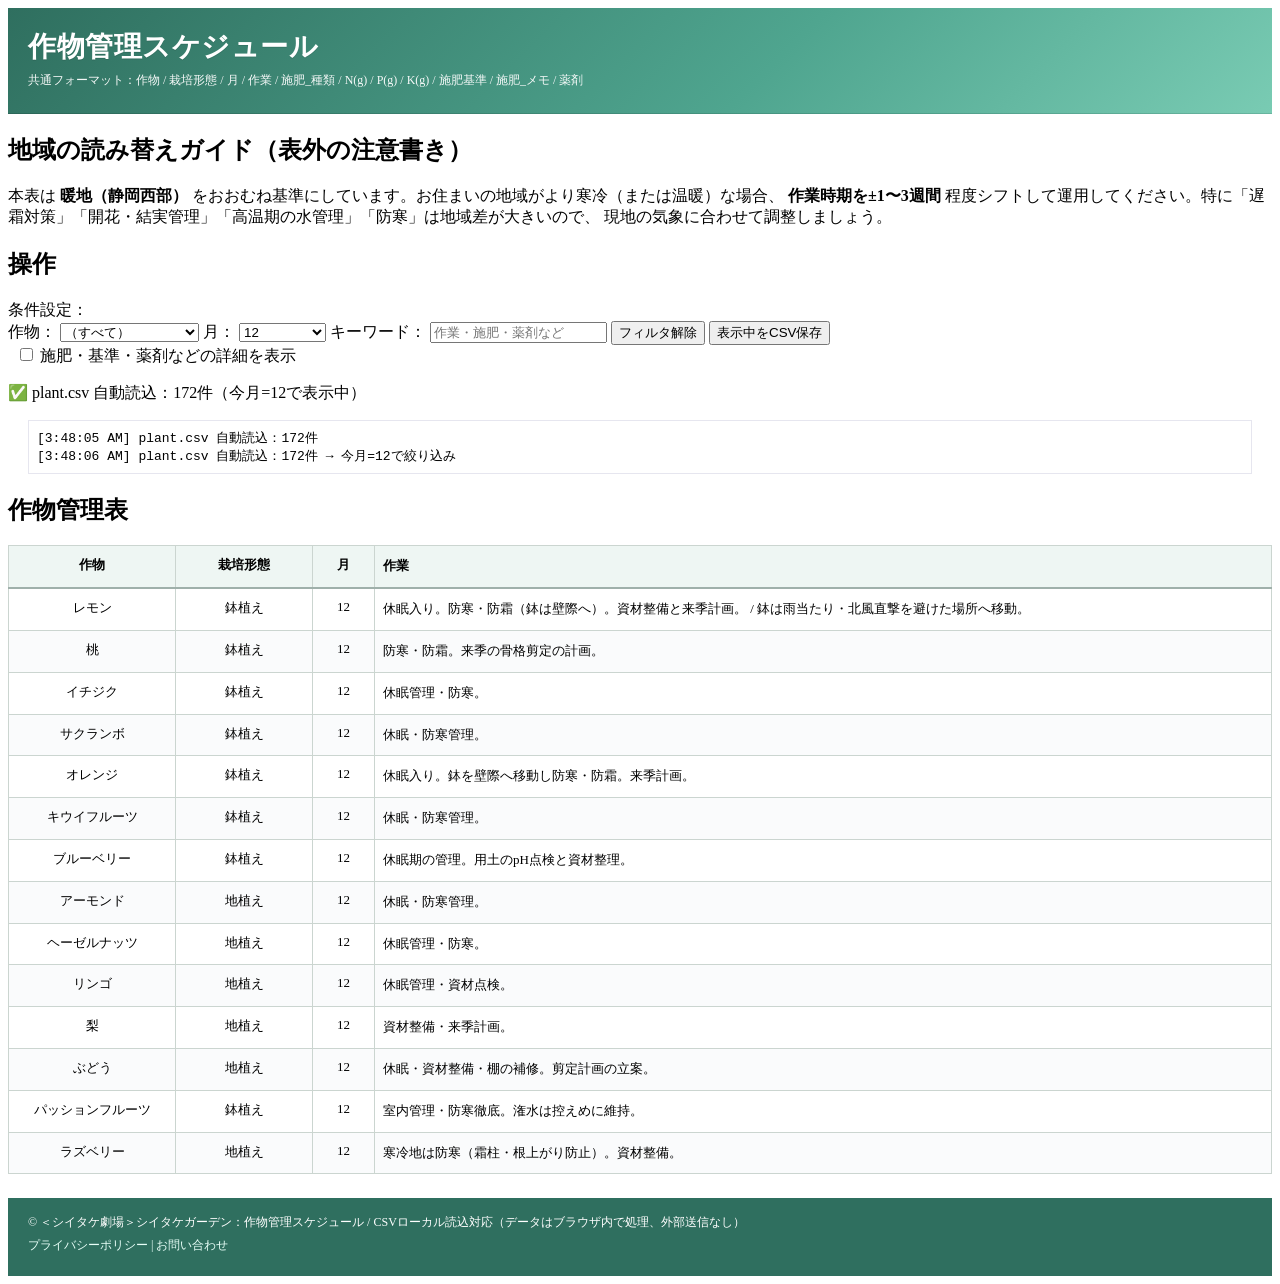
==== index.html @ 80ec555b "Update index.html" ====
<!DOCTYPE html>
<html lang="ja">
<head>
  
  <meta charset="UTF-8" />
  <meta name="viewport" content="width=device-width, initial-scale=1" />
  <title>シイタケ劇場－シイタケガーデン：作物管理スケジュール</title>
  <link rel="stylesheet" href="styles.css" />
  <meta name="color-scheme" content="light dark" />
  
 <!-- ▼▼ AdSense申請用（審査コード) ▼▼ -->
<!--  https://pagead2.googlesyndication.com/pagead/js/adsbygoogle.js?client=ca-pub-あなたのID</script> -->
  <!-- ▲▲ ここまで ▲▲ -->

</head>
  
<body>
  <header>
    <h1>作物管理スケジュール</h1>
    <p class="subtitle">
      共通フォーマット：作物 / 栽培形態 / 月 / 作業 / 施肥_種類 / N(g) / P(g) / K(g) / 施肥基準 / 施肥_メモ / 薬剤
    </p>
  </header>

  <section class="notice" aria-labelledby="region-note-title">
    <h2 id="region-note-title">地域の読み替えガイド（表外の注意書き）</h2>
    <p>
      本表は <strong>暖地（静岡西部）</strong> をおおむね基準にしています。お住まいの地域がより寒冷（または温暖）な場合、
      <strong>作業時期を±1〜3週間</strong> 程度シフトして運用してください。特に「遅霜対策」「開花・結実管理」「高温期の水管理」「防寒」は地域差が大きいので、
      現地の気象に合わせて調整しましょう。
    </p>
  </section>

  <section class="controls" aria-labelledby="controls-title">
        
    <h2 id="controls-title" class="sr-only">操作</h2>

    <div class="upload">
      <label for="csvFile">条件設定：</label>
      <input type="file" id="csvFile" accept=".csv" style="position:absolute;width:1px;height:1px;opacity:0;pointer-events:none;" aria-hidden="true" />
      <!--<input type="file" id="csvFile" accept=".csv" />-->
    <!-- <button id="loadSample" type="button">サンプルCSVを読み込む</button>-->
      <button id="loadSample" type="button" hidden style="display:none">サンプルCSVを読み込む</button>
    </div>

    <div class="filters" role="group" aria-label="フィルタ">
      <label>作物：
        <select id="cropFilter" aria-label="作物フィルタ">
          <option value="">（すべて）</option>
        </select>
      </label>
      <label>月：
        <select id="monthFilter" aria-label="月フィルタ">
          <option value="">（すべて）</option>
        </select>
      </label>
      <label>キーワード：
        <input type="text" id="keyword" placeholder="作業・施肥・薬剤など" />
      </label>
      <button id="clearFilters" type="button">フィルタ解除</button>
      <button id="exportCsv" type="button">表示中をCSV保存</button>
    </div>
    
    <!-- 施肥以降の詳細列を表示/非表示するスイッチ -->
    <label style="margin-left:8px;">
      <input type="checkbox" id="toggleDetails" />
      施肥・基準・薬剤などの詳細を表示
    </label>

    
    <p id="status" class="status" role="status" aria-live="polite">
      🔄 CSV未読込：上の「サンプルCSVを読み込む」か「CSVを読み込む」を実行してください。
    </p>
    <!-- 任意：画面で原因切り分けしやすい簡易ログ -->
    <pre id="debugLog" style="white-space:pre-wrap;background:#fff;border:1px solid #e6e6ef;padding:8px;margin:8px 20px;"></pre>
  </section>

  <section class="table-wrap" aria-labelledby="table-title">
    <h2 id="table-title" class="sr-only">作物管理表</h2>
    <table id="schedule">
      <thead>
        <tr>
          <th scope="col">作物</th>
          <th scope="col">栽培形態</th>
          <th scope="col">月</th>
          <th scope="col">作業</th>
          <th scope="col">施肥_種類</th>
          <th scope="col">N(g)</th>
          <th scope="col">P(g)</th>
          <th scope="col">K(g)</th>
          <th scope="col">施肥基準</th>
          <th scope="col">施肥_メモ</th>
          <th scope="col">薬剤</th>
        </tr>
      </thead>
      <tbody></tbody>
    </table>
  </section>

<footer>
  <p>
    © ＜シイタケ劇場＞シイタケガーデン：作物管理スケジュール /
    CSVローカル読込対応（データはブラウザ内で処理、外部送信なし）
  </p>  
  <p>
    <a href="./privacy.html">プライバシーポリシー</a>  <a>|</a> 
    <a href="./contact.html">お問い合わせ</a> 
  </p>
</footer>

  
  <!-- 安心版 app.js（フォールバック・ヘッダー診断・1〜12月固定・ログ） -->
  <script src="app.js?v=20260204"></script>
</body>
</html>
---- styles.css ----
/* ===== 共通（ベース） ===== */
#schedule {
  width: 100%;
  background: #fff;
  border-collapse: collapse;
  table-layout: fixed;        /* ← 重複していた指定をここだけに集約 */
}
#schedule th, #schedule td {
  border: 1px solid #cbd5d0;
  padding: 10px 8px;
  vertical-align: top;
  font-size: 13px;
  white-space: normal;
  overflow-wrap: anywhere;
  word-break: break-word;
}
#schedule thead th {
  position: sticky; top: 0; z-index: 2;
  background: #eef6f3;
  border-bottom: 2px solid #9fb0aa;
  text-align: left;
}
/* 列幅のベース：3=月、4=作業 */
#schedule th:nth-child(1), #schedule td:nth-child(1) {
  width: 150px; text-align: center; white-space: nowrap;
}
#schedule th:nth-child(2), #schedule td:nth-child(2) {
  width: 120px; text-align: center; white-space: nowrap;
}
#schedule th:nth-child(3), #schedule td:nth-child(3) {
  width: 45px; text-align: center; white-space: nowrap;
}
#schedule th:nth-child(4), #schedule td:nth-child(4) {
  line-height: 1.6;
}
/* 交互色＆ホバー */
#schedule tbody tr:nth-child(even) { background: #fafbfc; }
#schedule tbody tr:hover { background: #f2f8f6; }

/* ===== 詳細OFF：5列目以降を非表示（この一組のみでOK） ===== */
#schedule:not(.show-details) th:nth-child(n+5),
#schedule:not(.show-details) td:nth-child(n+5) { display: none; }

/* ===== 詳細ON：差分（数値列の幅をタイト化） ===== */
#schedule.show-details th:nth-child(6),
#schedule.show-details td:nth-child(6),
#schedule.show-details th:nth-child(7),
#schedule.show-details td:nth-child(7),
#schedule.show-details th:nth-child(8),
#schedule.show-details td:nth-child(8) {
  text-align: right;
  width: 40px; max-width: 40px;
  white-space: nowrap; overflow: hidden; text-overflow: ellipsis;
}

/* ===== スマホ最適化（作業列のみ最小限） ===== */
@media (max-width: 600px) {
  #schedule th:nth-child(4), #schedule td:nth-child(4) {
    width: 260px; max-width: 260px;
  }
}

/* ===== ヘッダーの装飾は現状踏襲 ===== */
header {
  background: linear-gradient(135deg, #2f6f5f 0%, #4fa58f 60%, #79cbb3 100%);
  color: #fff; padding: 20px 20px 24px;
  border-bottom: 1px solid rgba(0,0,0,0.08);
}
header h1 {
  margin: 0 0 6px;
  font-size: clamp(20px, 3vw, 28px);
  letter-spacing: .02em;
  text-shadow: 0 1px 0 rgba(0,0,0,.1);
}
header .subtitle { margin: 0; font-size: 12px; opacity: .95; }
footer {
  padding: 12px 20px;
  font-size: 12px;
  color: #555;
}

/* ===== フッター（ヘッダーと同じく横いっぱいの帯） ===== */
footer {
  background: #2f6f5f;           /* 単色の場合 */
  /* ヘッダーと揃えたい場合は下のグラデーションを使う */
  /* background: linear-gradient(135deg, #2f6f5f 0%, #4fa58f 60%, #79cbb3 100%); */

  color: #ffffff;
  padding: 16px 20px;
  margin-top: 24px;
}

/* フッター内の文字 */
footer p {
  margin: 0 0 6px;
  font-size: 12px;
}

/* フッター内リンク */
footer a {
  color: #e8fff8;
  text-decoration: none;
  font-size: 12px;
}

footer a:hover {
  text-decoration: underline;
}
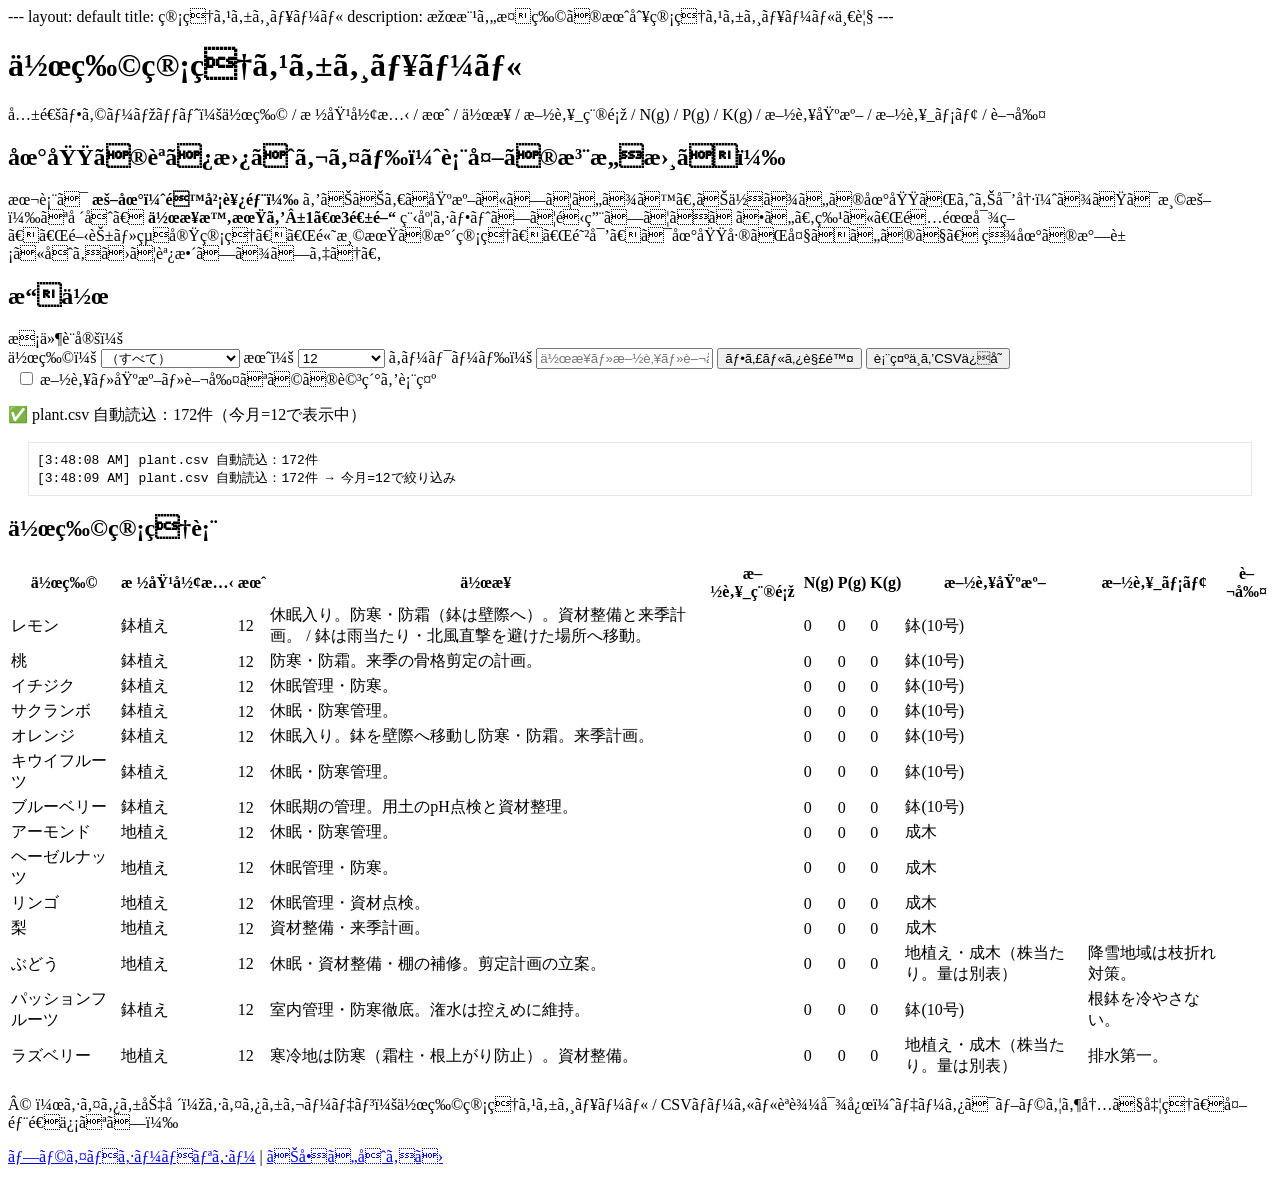
==== commit 2b6c60b8: "Update index.html" ====
--- a/index.html
+++ b/index.html
@@ -1,3 +1,9 @@
+---
+layout: default
+title: 管理スケジュール
+description: 果樹や植物の月別管理スケジュール一覧
+---
+<!--
 <!DOCTYPE html>
 <html lang="ja">
 <head>
@@ -8,12 +14,9 @@
   <link rel="stylesheet" href="styles.css" />
   <meta name="color-scheme" content="light dark" />
   
- <!-- ▼▼ AdSense申請用（審査コード) ▼▼ -->
-<!--  https://pagead2.googlesyndication.com/pagead/js/adsbygoogle.js?client=ca-pub-あなたのID</script> -->
-  <!-- ▲▲ ここまで ▲▲ -->
 
 </head>
-  
+  -->
 <body>
   <header>
     <h1>作物管理スケジュール</h1>
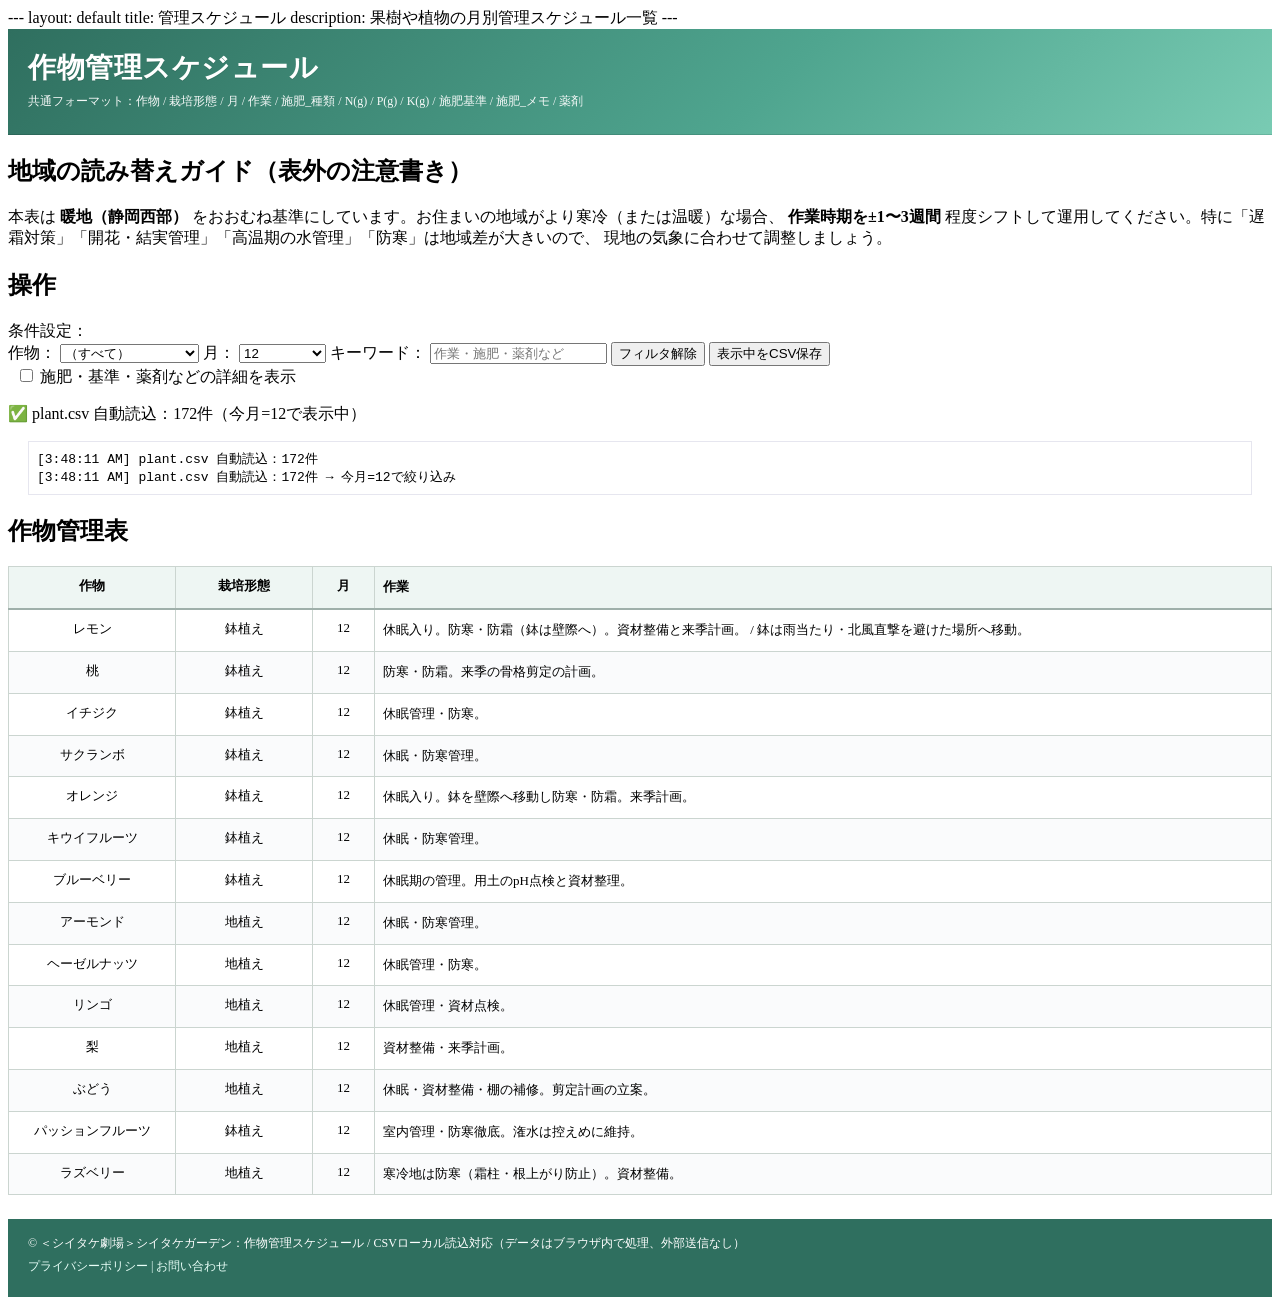
==== commit 9721e2f3: "Update index.html" ====
--- a/index.html
+++ b/index.html
@@ -3,7 +3,7 @@
 title: 管理スケジュール
 description: 果樹や植物の月別管理スケジュール一覧
 ---
-<!--
+
 <!DOCTYPE html>
 <html lang="ja">
 <head>
@@ -16,7 +16,7 @@
   
 
 </head>
-  -->
+
 <body>
   <header>
     <h1>作物管理スケジュール</h1>
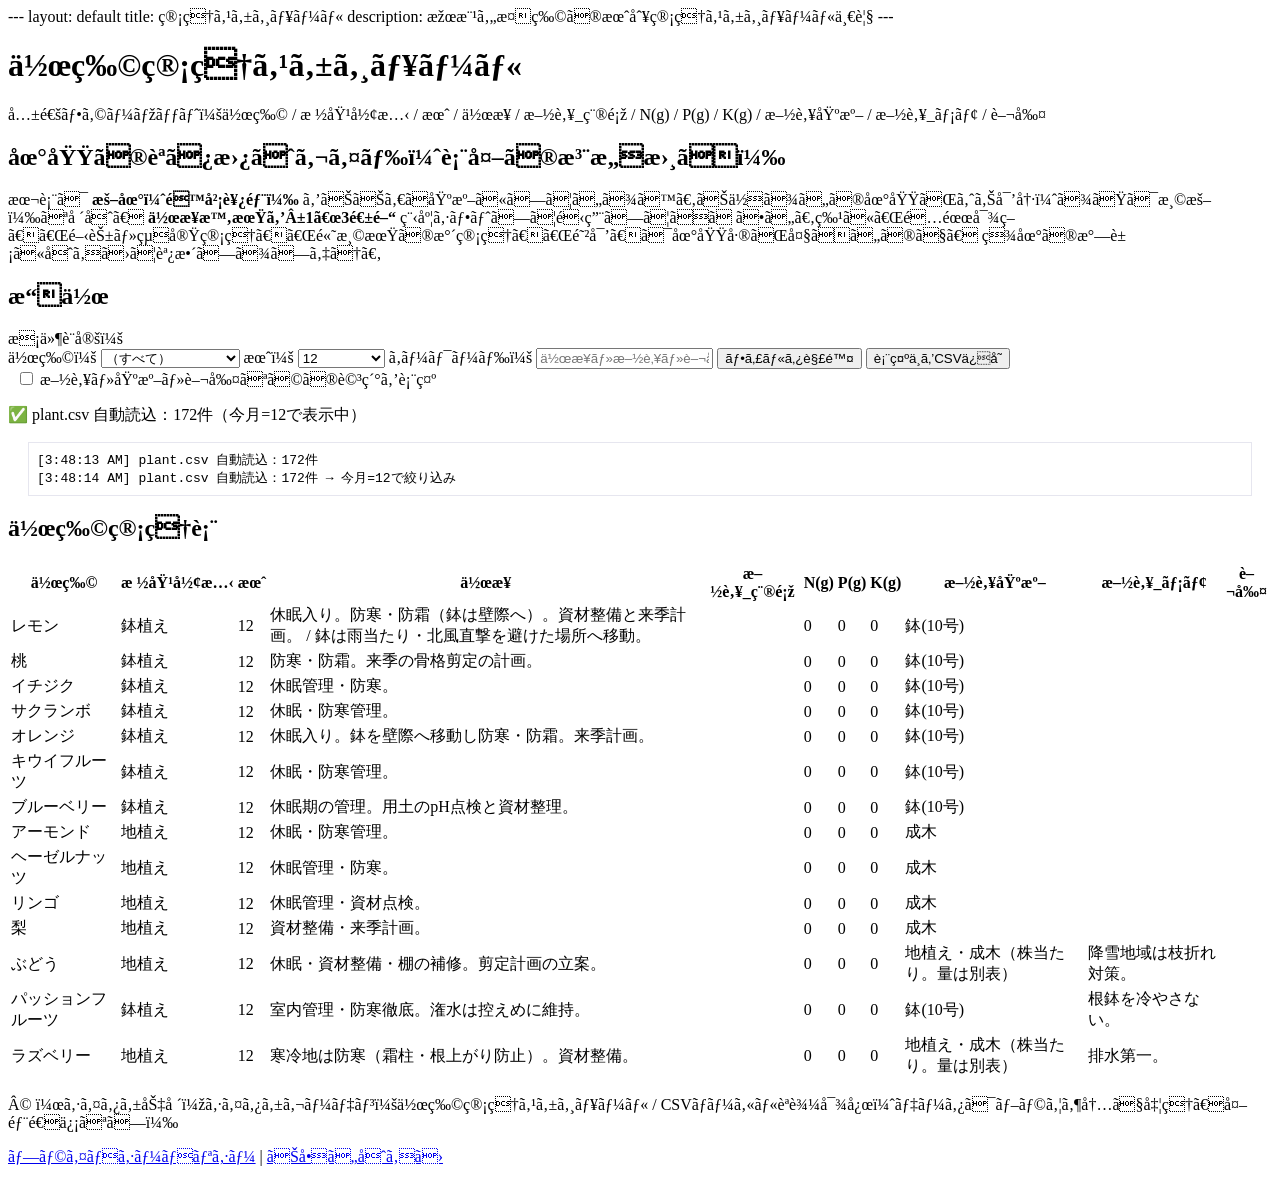
==== commit 91052b37: "Update index.html" ====
--- a/index.html
+++ b/index.html
@@ -3,7 +3,7 @@
 title: 管理スケジュール
 description: 果樹や植物の月別管理スケジュール一覧
 ---
-
+<!--
 <!DOCTYPE html>
 <html lang="ja">
 <head>
@@ -16,6 +16,7 @@
   
 
 </head>
+-->
 
 <body>
   <header>
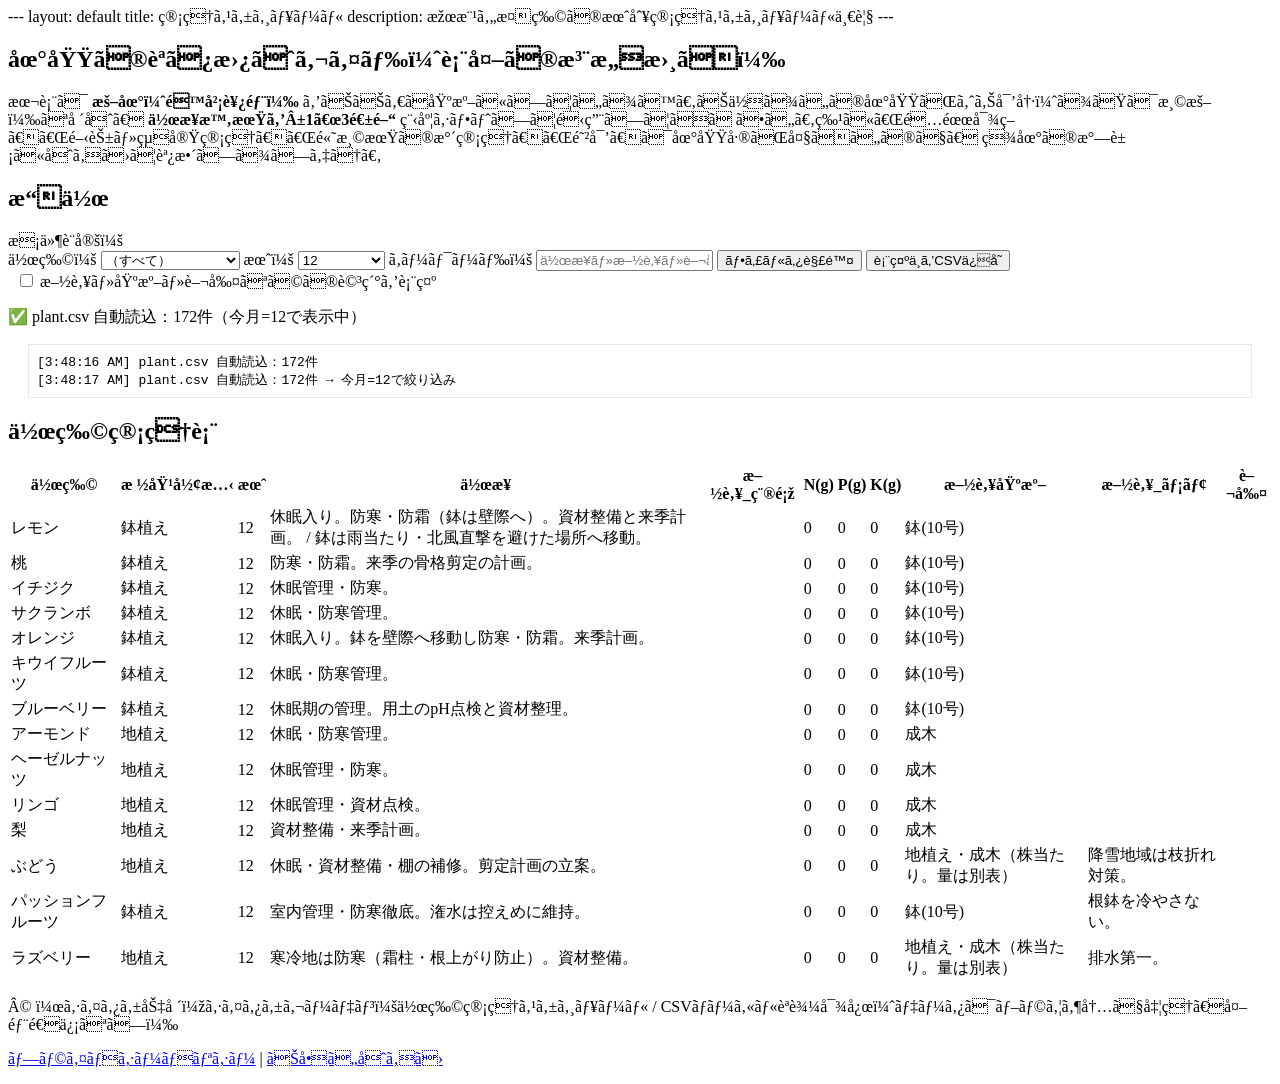
==== commit 72a5f16a: "Update index.html" ====
--- a/index.html
+++ b/index.html
@@ -19,13 +19,14 @@
 -->
 
 <body>
+  <!--
   <header>
     <h1>作物管理スケジュール</h1>
     <p class="subtitle">
       共通フォーマット：作物 / 栽培形態 / 月 / 作業 / 施肥_種類 / N(g) / P(g) / K(g) / 施肥基準 / 施肥_メモ / 薬剤
     </p>
   </header>
-
+  -->
   <section class="notice" aria-labelledby="region-note-title">
     <h2 id="region-note-title">地域の読み替えガイド（表外の注意書き）</h2>
     <p>
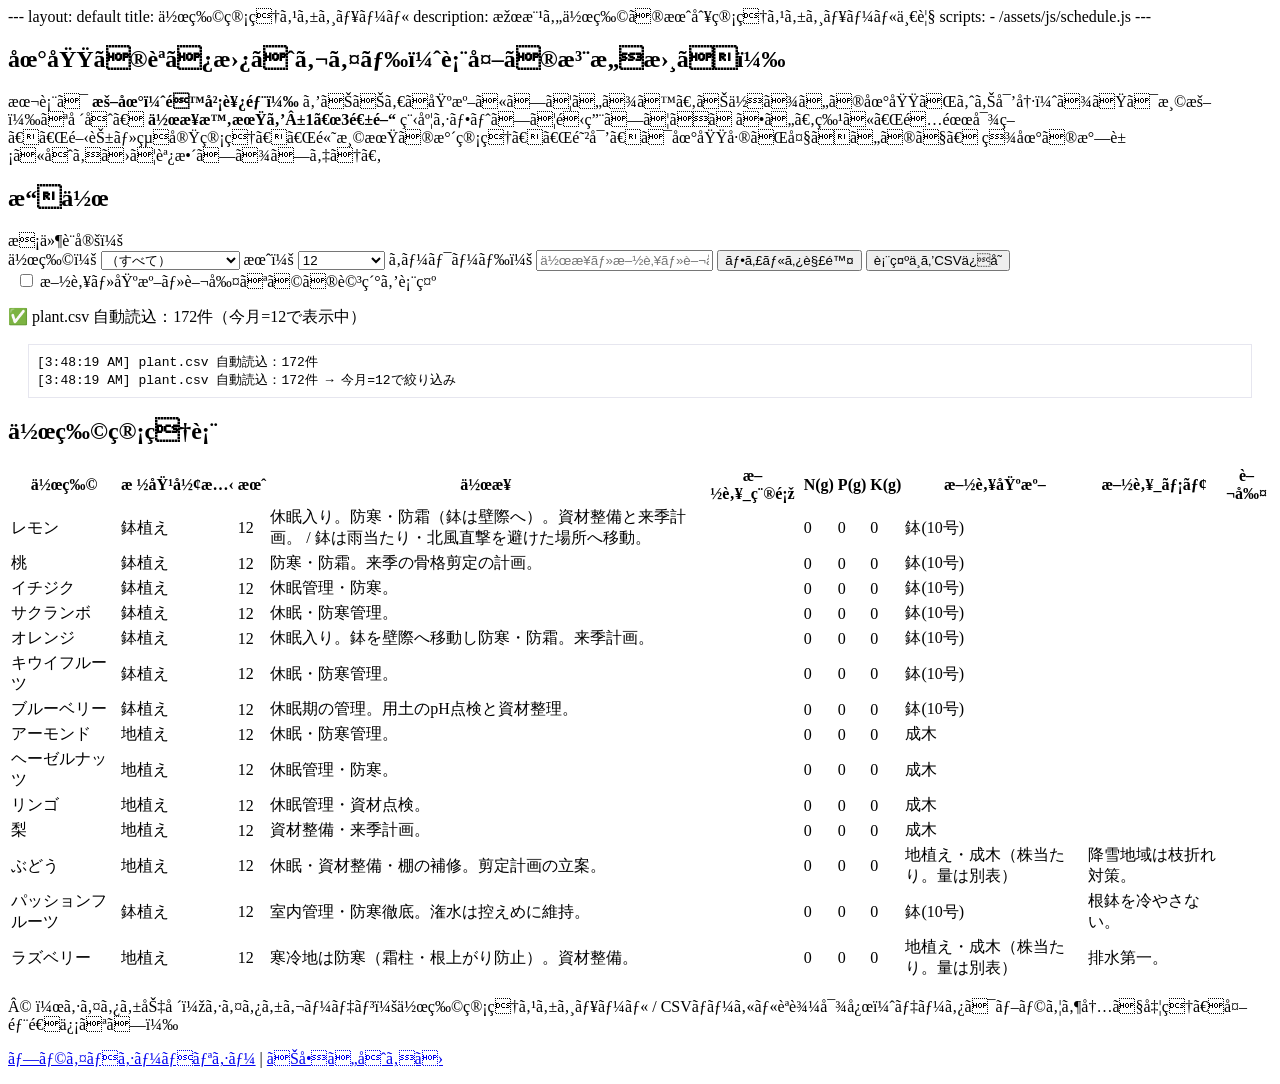
==== commit 185145bf: "Update index.html" ====
--- a/index.html
+++ b/index.html
@@ -1,8 +1,11 @@
 ---
 layout: default
-title: 管理スケジュール
-description: 果樹や植物の月別管理スケジュール一覧
+title: 作物管理スケジュール
+description: 果樹や作物の月別管理スケジュール一覧
+scripts:
+  - /assets/js/schedule.js
 ---
+
 <!--
 <!DOCTYPE html>
 <html lang="ja">
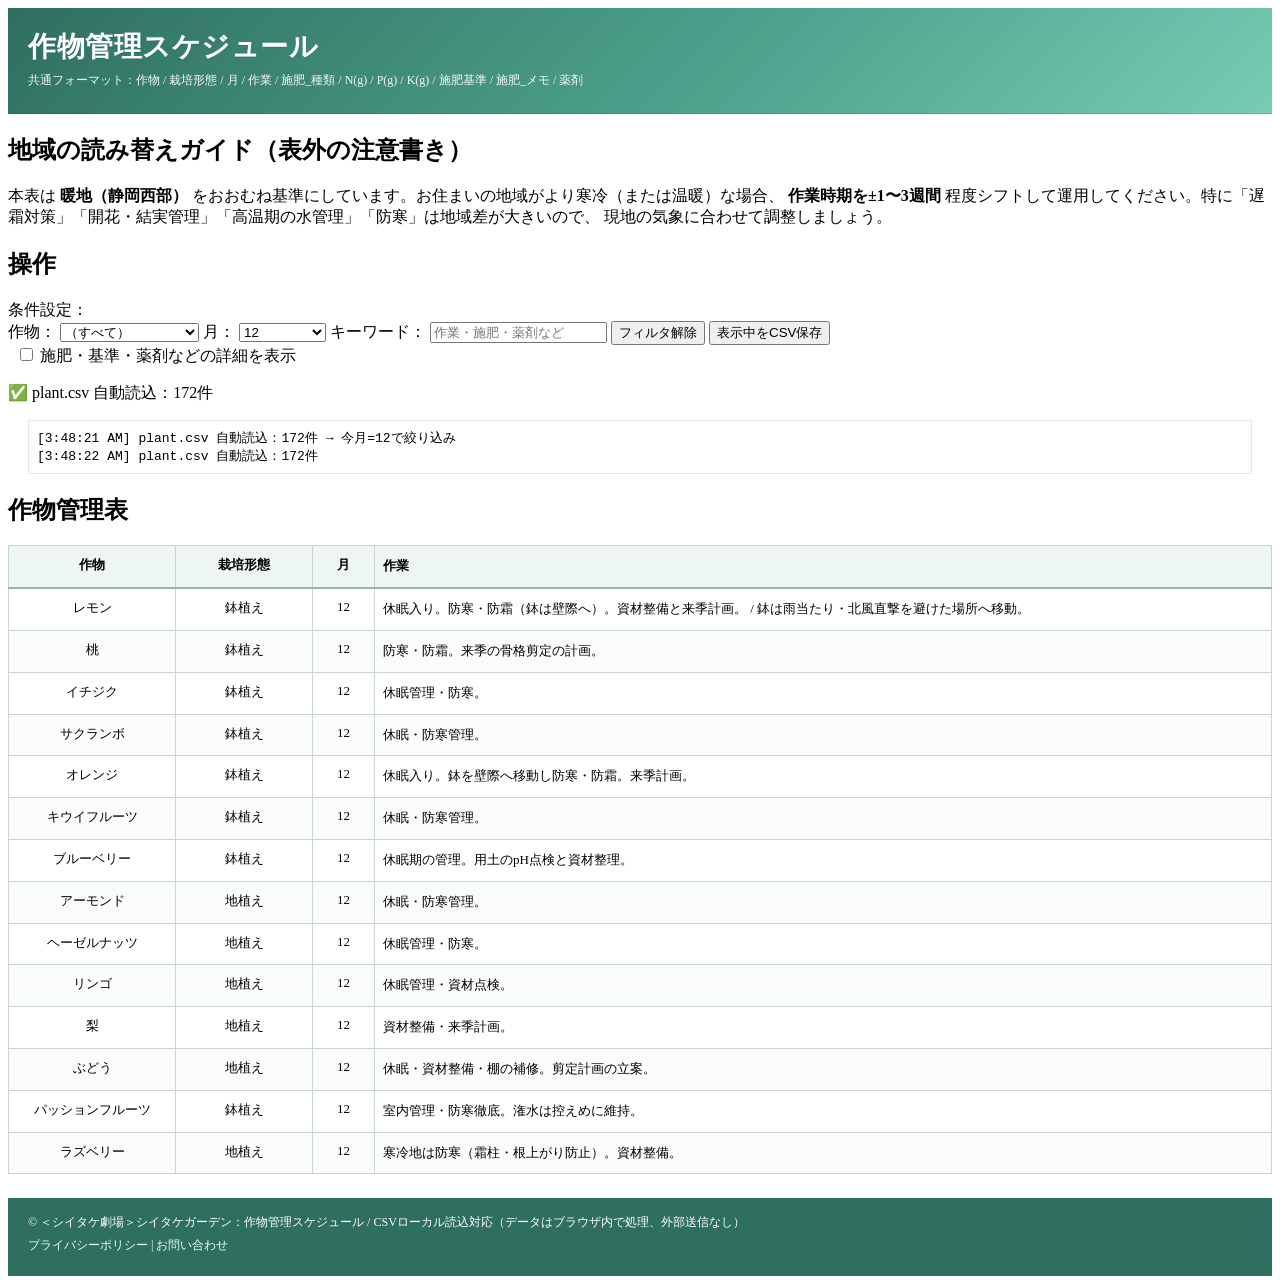
==== commit b3204949: "Add files via upload" ====
--- a/index.html
+++ b/index.html
@@ -1,12 +1,3 @@
----
-layout: default
-title: 作物管理スケジュール
-description: 果樹や作物の月別管理スケジュール一覧
-scripts:
-  - /assets/js/schedule.js
----
-
-<!--
 <!DOCTYPE html>
 <html lang="ja">
 <head>
@@ -17,19 +8,20 @@
   <link rel="stylesheet" href="styles.css" />
   <meta name="color-scheme" content="light dark" />
   
+ <!-- ▼▼ AdSense申請用（審査コード) ▼▼ -->
+<!--  https://pagead2.googlesyndication.com/pagead/js/adsbygoogle.js?client=ca-pub-あなたのID</script> -->
+  <!-- ▲▲ ここまで ▲▲ -->
 
 </head>
--->
-
+  
 <body>
-  <!--
   <header>
     <h1>作物管理スケジュール</h1>
     <p class="subtitle">
       共通フォーマット：作物 / 栽培形態 / 月 / 作業 / 施肥_種類 / N(g) / P(g) / K(g) / 施肥基準 / 施肥_メモ / 薬剤
     </p>
   </header>
-  -->
+
   <section class="notice" aria-labelledby="region-note-title">
     <h2 id="region-note-title">地域の読み替えガイド（表外の注意書き）</h2>
     <p>
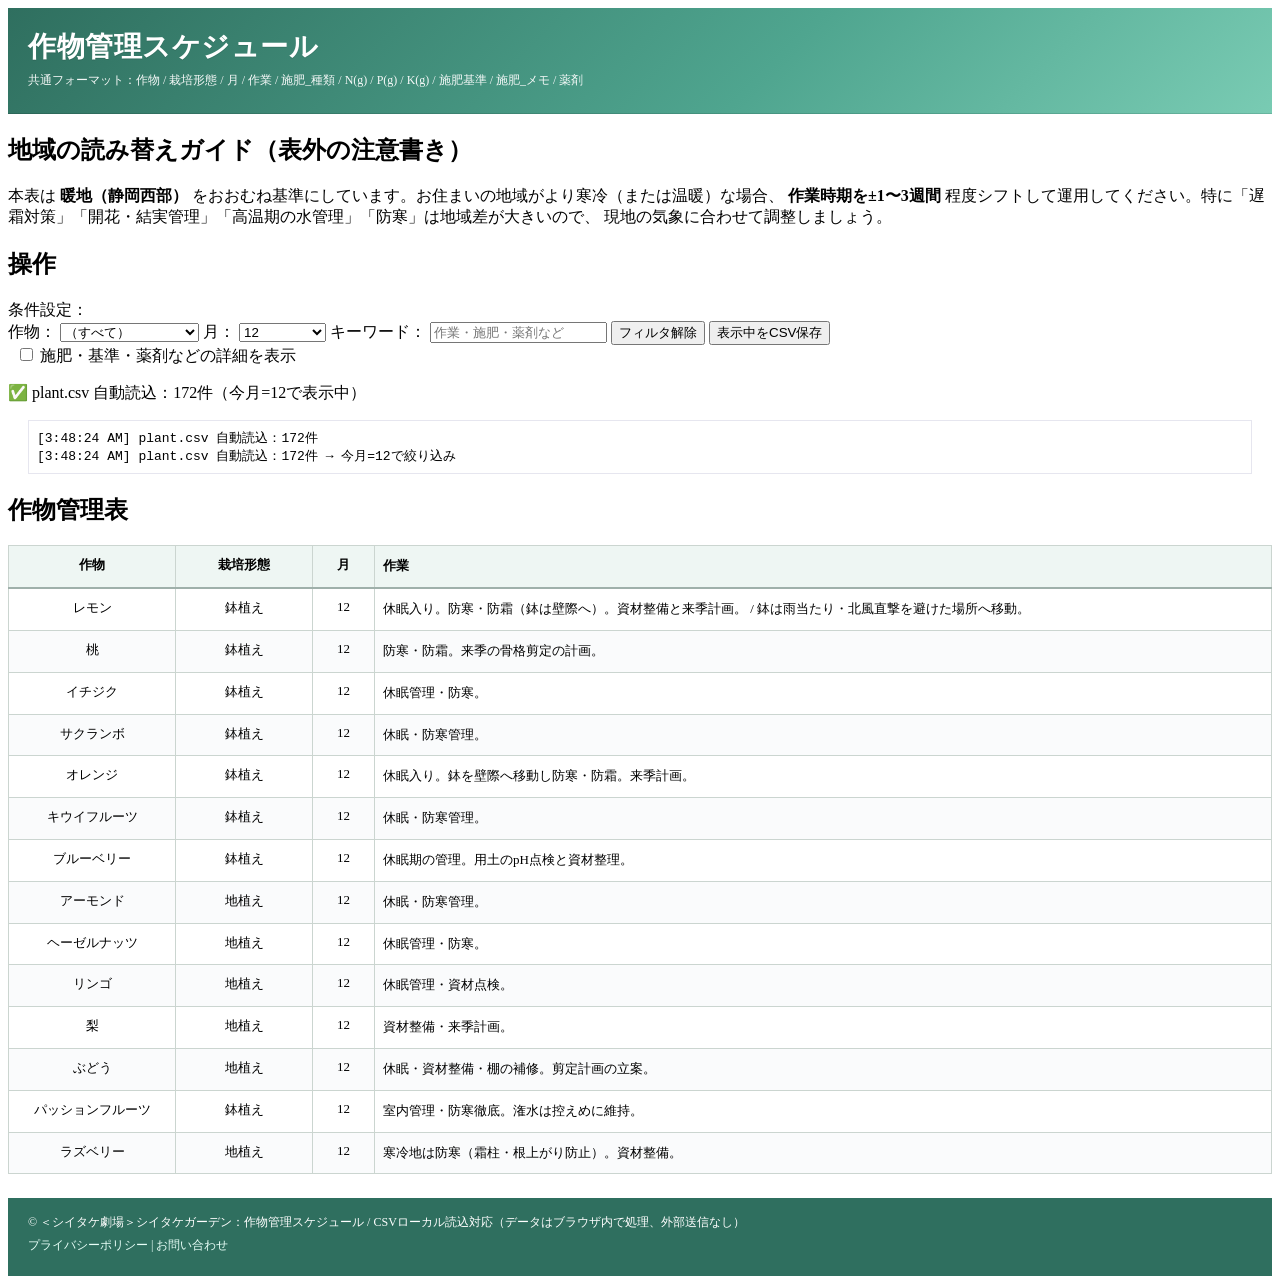
==== commit 75d7fd3e: "Update index.html" ====
--- a/index.html
+++ b/index.html
@@ -103,8 +103,8 @@
     CSVローカル読込対応（データはブラウザ内で処理、外部送信なし）
   </p>  
   <p>
-    <a href="./privacy.html">プライバシーポリシー</a>  <a>|</a> 
-    <a href="./contact.html">お問い合わせ</a> 
+    <a href="../privacy.html">プライバシーポリシー</a>  <a>|</a> 
+    <a href="../contact.html">お問い合わせ</a> 
   </p>
 </footer>
 
